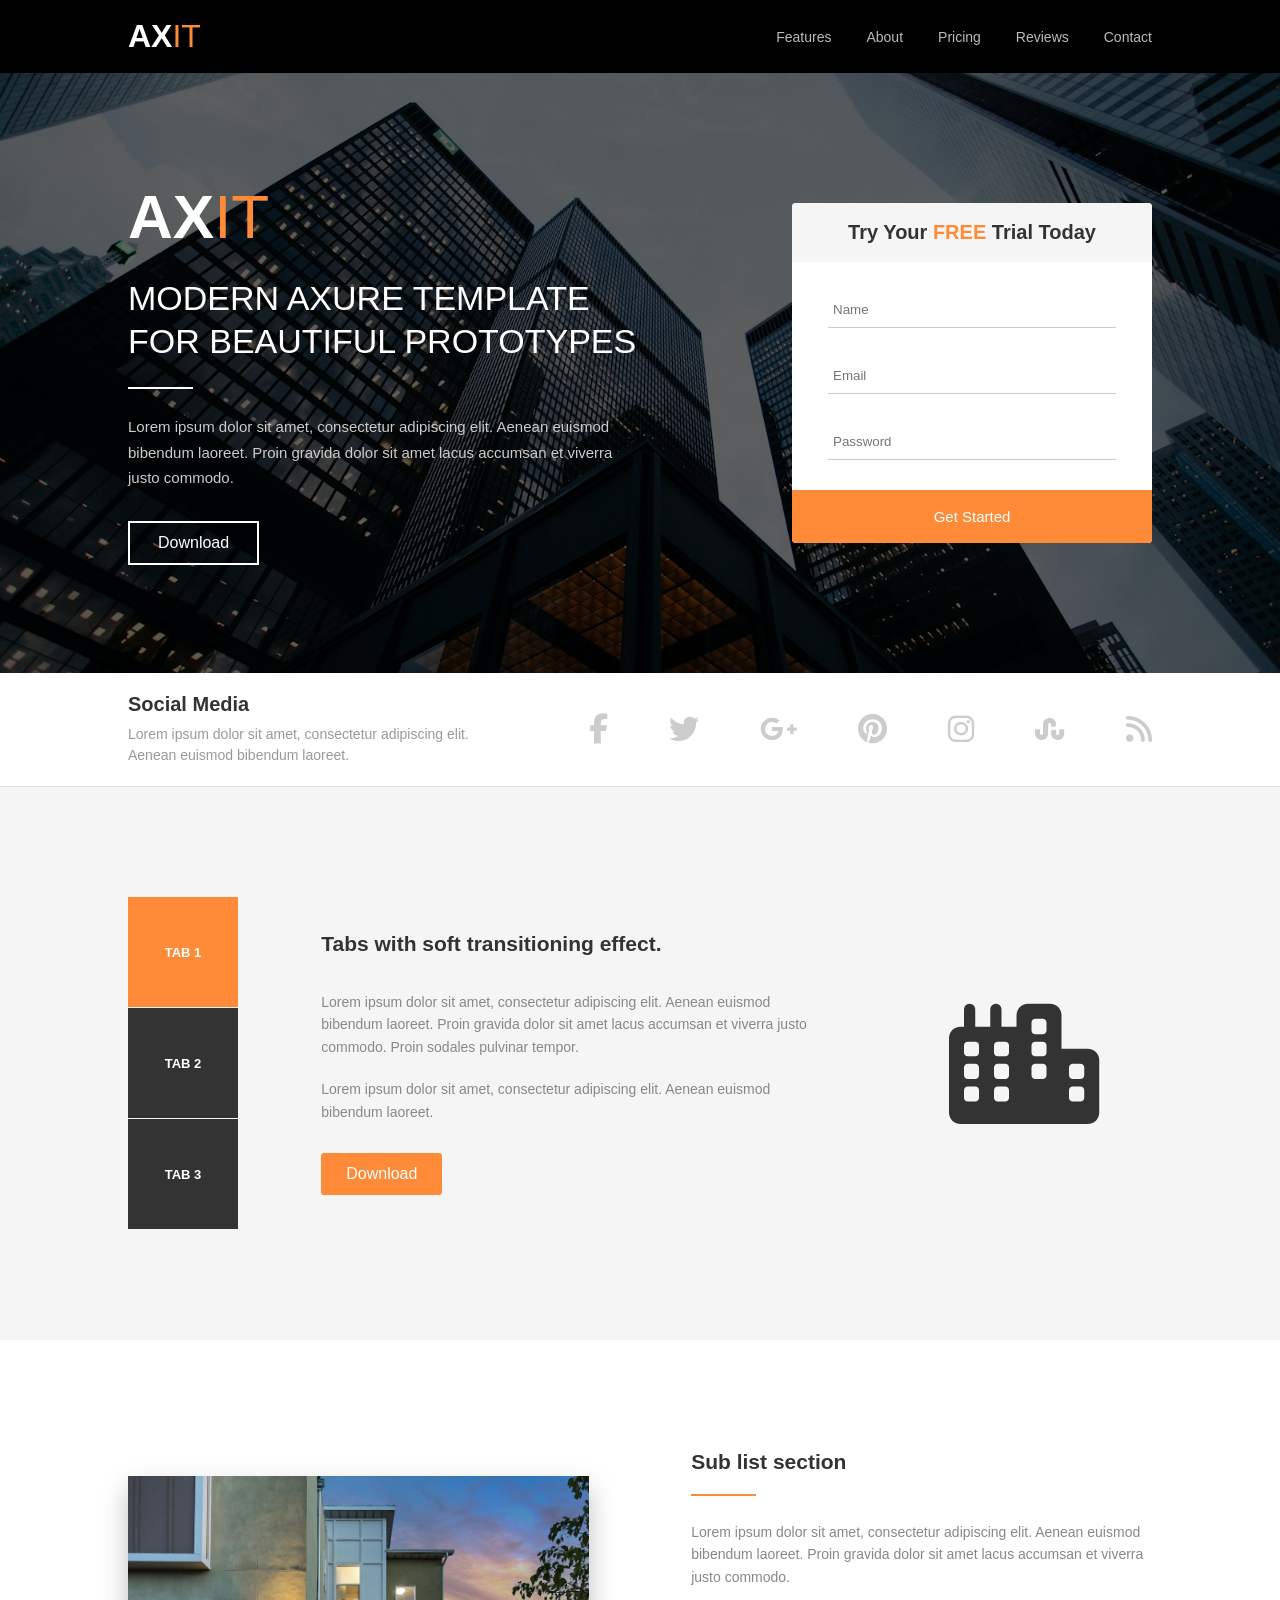
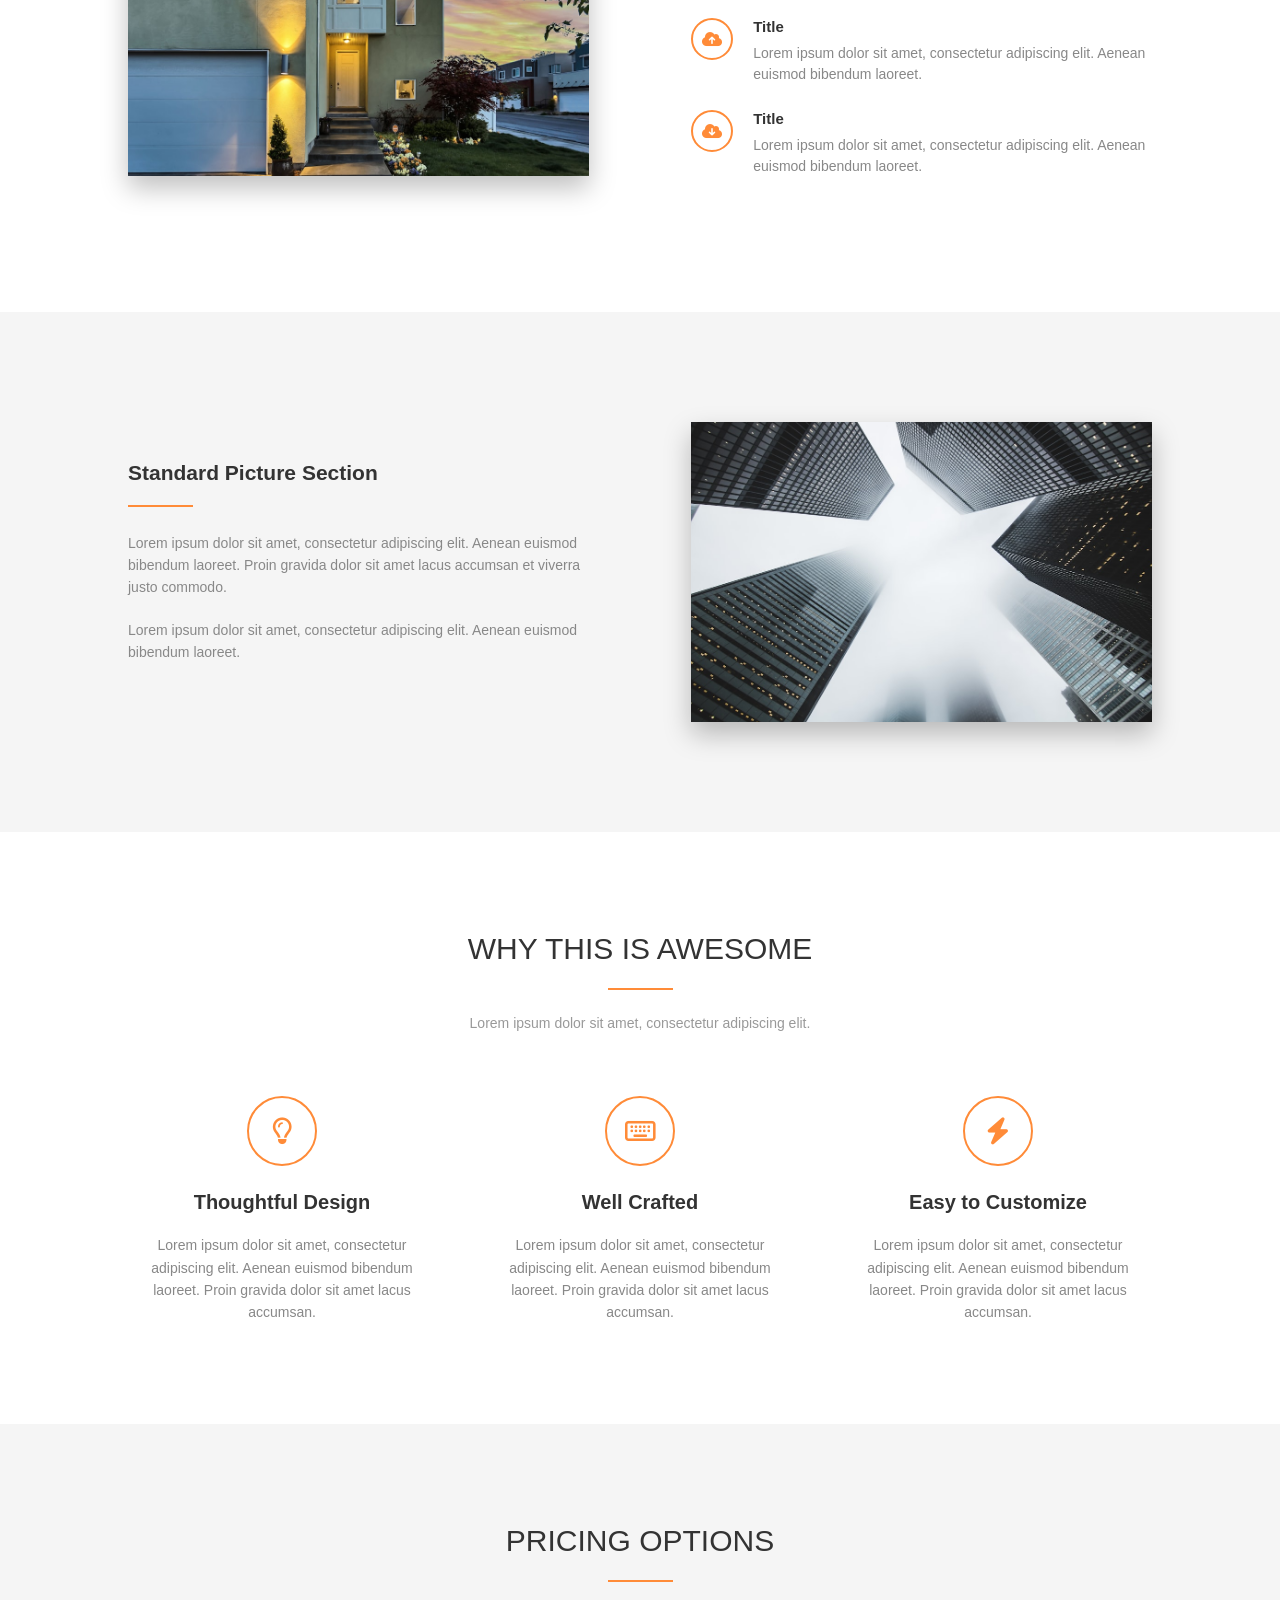
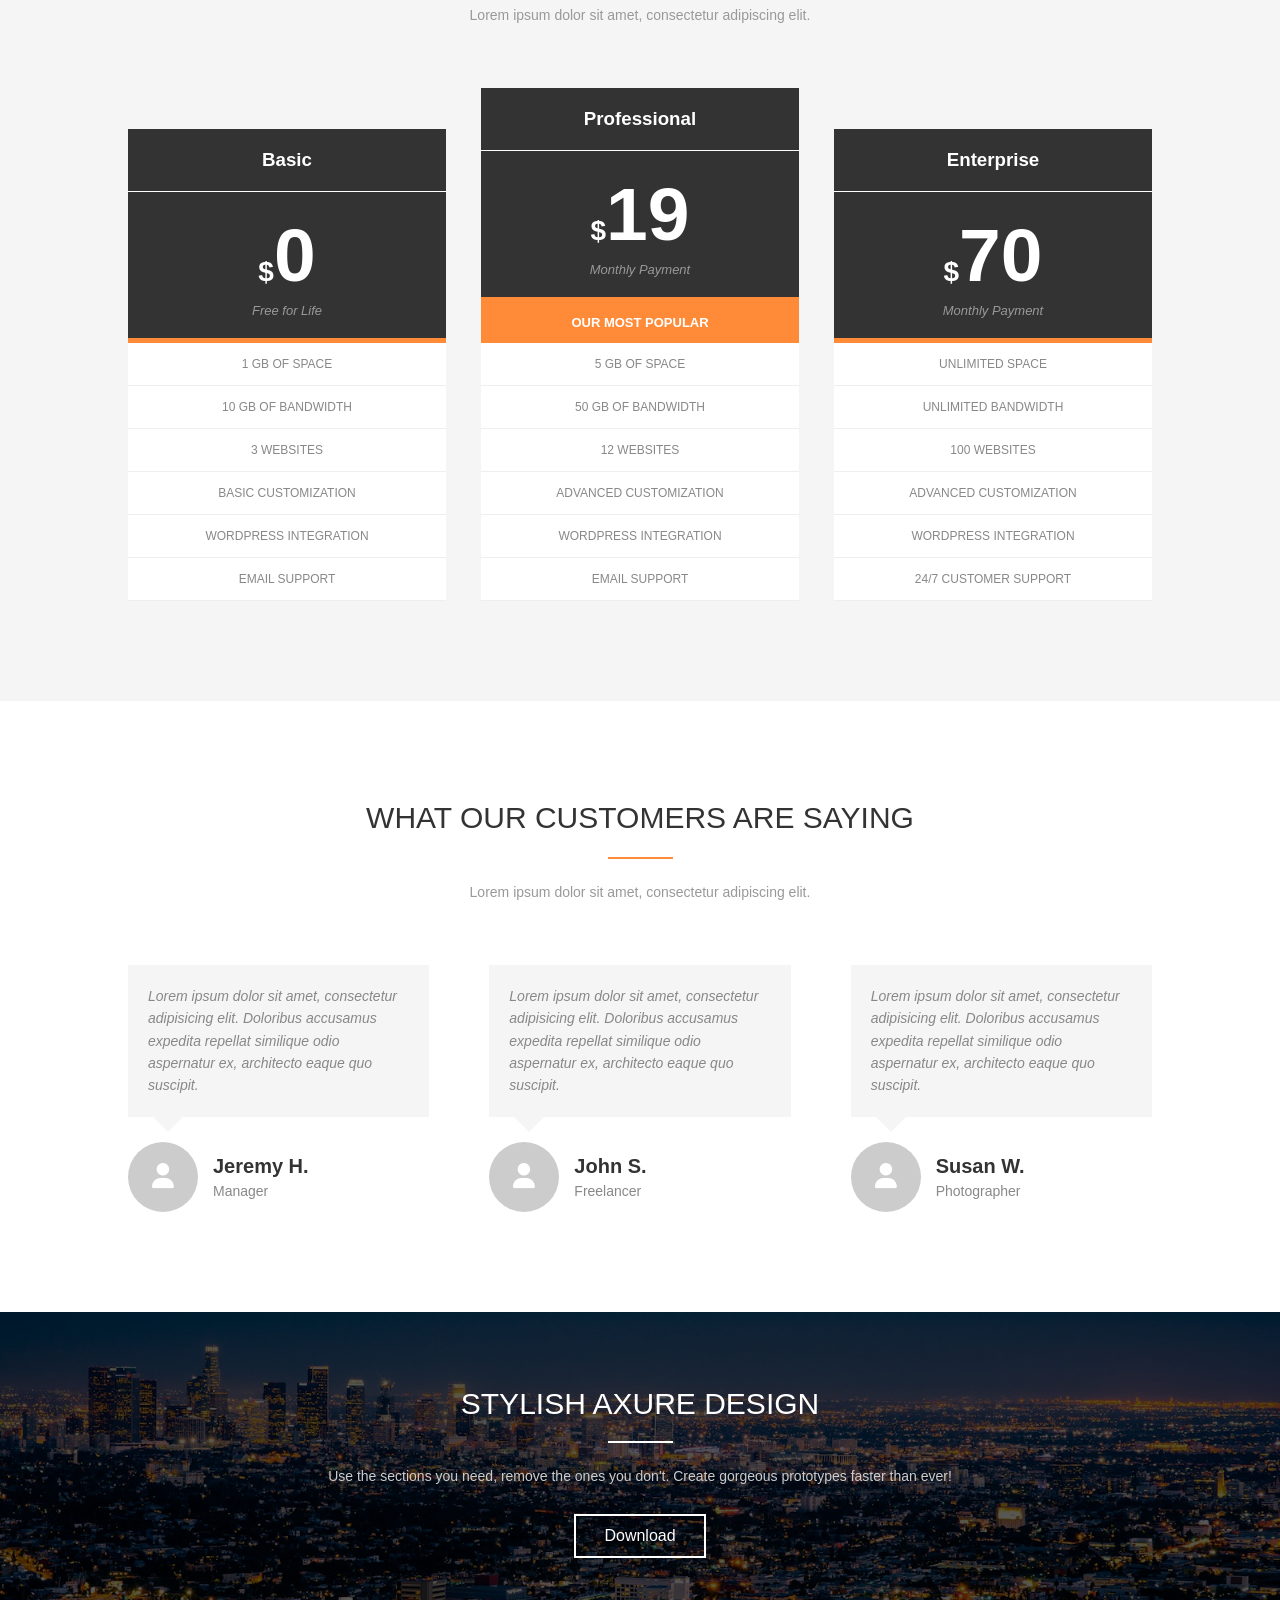
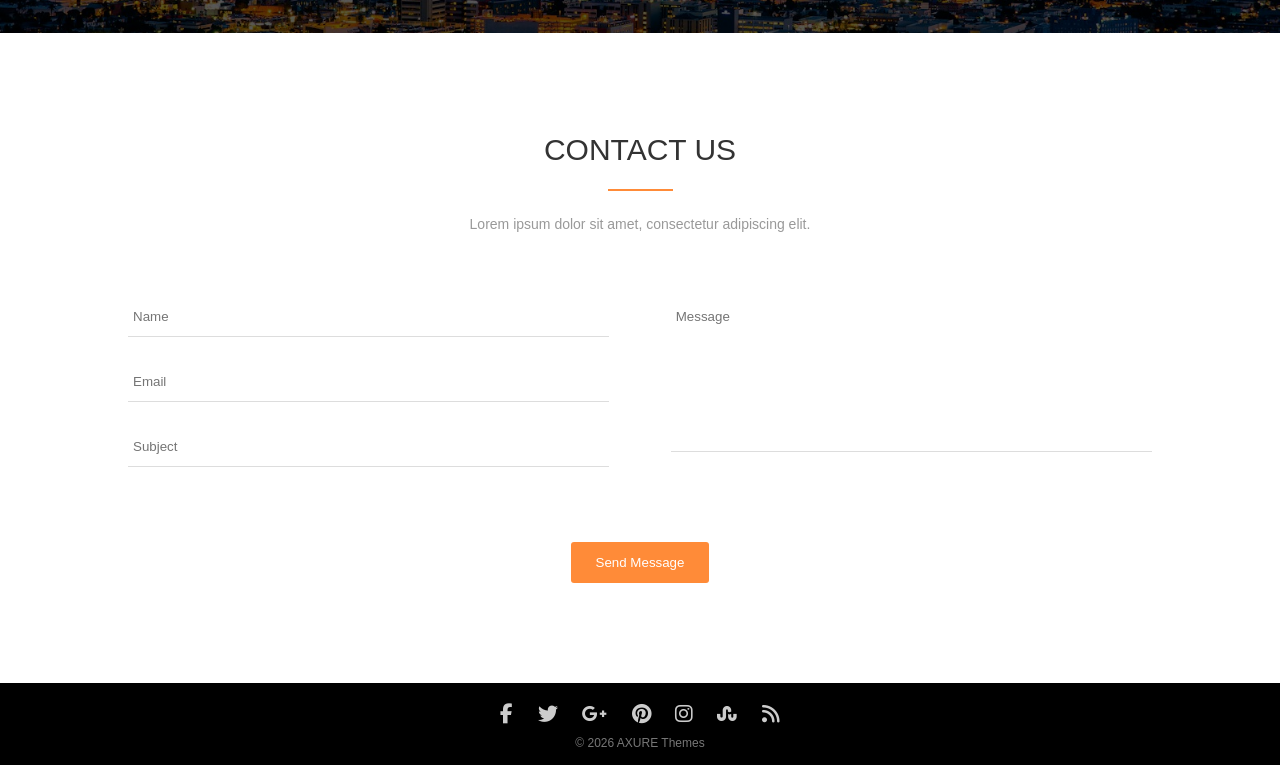
==== Assignments/Task_4/index.html @ aec7f96b "Add Task 4 AXIT design" ====
<!DOCTYPE html>
<html lang="en">

<head>
    <meta charset="UTF-8">
    <meta name="viewport" content="width=device-width, initial-scale=1.0">

    <title>AXIT</title>

    <link rel="stylesheet" href="css/style.css">

    <link rel="stylesheet"
        href="https://cdnjs.cloudflare.com/ajax/libs/font-awesome/6.7.2/css/all.min.css">
</head>

<body>

    <!-- ================= Navbar ================= -->

    <nav class="navbar">
        <div class="container nav-container">

            <div class="logo">
                AX<span>IT</span>
            </div>

            <ul class="nav-links">
                <li><a href="#features">Features</a></li>
                <li><a href="#about">About</a></li>
                <li><a href="#pricing">Pricing</a></li>
                <li><a href="#reviews">Reviews</a></li>
                <li><a href="#contact">Contact</a></li>
            </ul>

        </div>
    </nav>


    <!-- ================= Hero ================= -->

    <section class="hero">

        <div class="hero-overlay">

            <div class="container hero-content">

                <div class="hero-text">

                    <div class="hero-logo">
                        AX<span>IT</span>
                    </div>

                    <h1>
                        MODERN AXURE TEMPLATE
                        <br>
                        FOR BEAUTIFUL PROTOTYPES
                    </h1>

                    <div class="white-line"></div>

                    <p>
                        Lorem ipsum dolor sit amet, consectetur adipiscing elit.
                        Aenean euismod bibendum laoreet. Proin gravida dolor sit
                        amet lacus accumsan et viverra justo commodo.
                    </p>

                    <a href="#" class="download-btn">
                        Download
                    </a>

                </div>


                <div class="hero-form">

                    <h2>
                        Try Your <span>FREE</span> Trial Today
                    </h2>

                    <form>

                        <input type="text" placeholder="Name">

                        <input type="email" placeholder="Email">

                        <input type="password" placeholder="Password">

                        <button type="submit">
                            Get Started
                        </button>

                    </form>

                </div>

            </div>

        </div>

    </section>


    <!-- ================= Social Media ================= -->

    <section class="social-media">

        <div class="container social-content">

            <div class="social-text">

                <h3>Social Media</h3>

                <p>
                    Lorem ipsum dolor sit amet, consectetur adipiscing elit.
                    Aenean euismod bibendum laoreet.
                </p>

            </div>


            <div class="social-icons">

                <a href="#"><i class="fa-brands fa-facebook-f"></i></a>

                <a href="#"><i class="fa-brands fa-twitter"></i></a>

                <a href="#"><i class="fa-brands fa-google-plus-g"></i></a>

                <a href="#"><i class="fa-brands fa-pinterest"></i></a>

                <a href="#"><i class="fa-brands fa-instagram"></i></a>

                <a href="#"><i class="fa-brands fa-stumbleupon"></i></a>

                <a href="#"><i class="fa-solid fa-rss"></i></a>

            </div>

        </div>

    </section>


    <!-- ================= Tabs ================= -->

    <section class="tabs-section" id="features">

        <div class="container tabs-content">

            <div class="tabs-buttons">

                <div class="tab active">
                    TAB 1
                </div>

                <div class="tab">
                    TAB 2
                </div>

                <div class="tab">
                    TAB 3
                </div>

            </div>


            <div class="tabs-text">

                <h2>
                    Tabs with soft transitioning effect.
                </h2>

                <p>
                    Lorem ipsum dolor sit amet, consectetur adipiscing elit.
                    Aenean euismod bibendum laoreet. Proin gravida dolor sit amet
                    lacus accumsan et viverra justo commodo. Proin sodales
                    pulvinar tempor.
                </p>

                <p>
                    Lorem ipsum dolor sit amet, consectetur adipiscing elit.
                    Aenean euismod bibendum laoreet.
                </p>

                <a href="#" class="orange-btn">
                    Download
                </a>

            </div>


            <div class="tabs-picture">

                <i class="fa-solid fa-city"></i>

            </div>

        </div>

    </section>


    <!-- ================= Sub List ================= -->

    <section class="sub-list" id="about">

        <div class="container sub-list-content">

            <div class="sub-list-image"></div>


            <div class="sub-list-text">

                <h2>
                    Sub list section
                </h2>

                <div class="orange-line"></div>

                <p class="section-description">
                    Lorem ipsum dolor sit amet, consectetur adipiscing elit.
                    Aenean euismod bibendum laoreet. Proin gravida dolor sit
                    amet lacus accumsan et viverra justo commodo.
                </p>


                <div class="sub-item">

                    <div class="sub-icon">
                        <i class="fa-solid fa-cloud-arrow-up"></i>
                    </div>

                    <div class="sub-item-text">

                        <h3>Title</h3>

                        <p>
                            Lorem ipsum dolor sit amet, consectetur adipiscing elit.
                            Aenean euismod bibendum laoreet.
                        </p>

                    </div>

                </div>


                <div class="sub-item">

                    <div class="sub-icon">
                        <i class="fa-solid fa-cloud-arrow-down"></i>
                    </div>

                    <div class="sub-item-text">

                        <h3>Title</h3>

                        <p>
                            Lorem ipsum dolor sit amet, consectetur adipiscing elit.
                            Aenean euismod bibendum laoreet.
                        </p>

                    </div>

                </div>

            </div>

        </div>

    </section>


    <!-- ================= Standard Picture ================= -->

    <section class="standard-section">

        <div class="container standard-content">

            <div class="standard-text">

                <h2>
                    Standard Picture Section
                </h2>

                <div class="orange-line"></div>

                <p>
                    Lorem ipsum dolor sit amet, consectetur adipiscing elit.
                    Aenean euismod bibendum laoreet. Proin gravida dolor sit amet
                    lacus accumsan et viverra justo commodo.
                </p>

                <p>
                    Lorem ipsum dolor sit amet, consectetur adipiscing elit.
                    Aenean euismod bibendum laoreet.
                </p>

            </div>


            <div class="standard-image"></div>

        </div>

    </section>


    <!-- ================= Awesome ================= -->

    <section class="awesome-section">

        <div class="container">

            <div class="section-heading">

                <h2>
                    WHY THIS IS AWESOME
                </h2>

                <div class="orange-line center-line"></div>

                <p>
                    Lorem ipsum dolor sit amet, consectetur adipiscing elit.
                </p>

            </div>


            <div class="awesome-content">

                <div class="awesome-item">

                    <div class="awesome-icon">
                        <i class="fa-regular fa-lightbulb"></i>
                    </div>

                    <h3>
                        Thoughtful Design
                    </h3>

                    <p>
                        Lorem ipsum dolor sit amet, consectetur adipiscing elit.
                        Aenean euismod bibendum laoreet. Proin gravida dolor sit
                        amet lacus accumsan.
                    </p>

                </div>


                <div class="awesome-item">

                    <div class="awesome-icon">
                        <i class="fa-regular fa-keyboard"></i>
                    </div>

                    <h3>
                        Well Crafted
                    </h3>

                    <p>
                        Lorem ipsum dolor sit amet, consectetur adipiscing elit.
                        Aenean euismod bibendum laoreet. Proin gravida dolor sit
                        amet lacus accumsan.
                    </p>

                </div>


                <div class="awesome-item">

                    <div class="awesome-icon">
                        <i class="fa-solid fa-bolt"></i>
                    </div>

                    <h3>
                        Easy to Customize
                    </h3>

                    <p>
                        Lorem ipsum dolor sit amet, consectetur adipiscing elit.
                        Aenean euismod bibendum laoreet. Proin gravida dolor sit
                        amet lacus accumsan.
                    </p>

                </div>

            </div>

        </div>

    </section>


    <!-- ================= Pricing ================= -->

    <section class="pricing-section" id="pricing">

        <div class="container">

            <div class="section-heading">

                <h2>
                    PRICING OPTIONS
                </h2>

                <div class="orange-line center-line"></div>

                <p>
                    Lorem ipsum dolor sit amet, consectetur adipiscing elit.
                </p>

            </div>


            <div class="pricing-content">

                <!-- Basic -->

                <div class="price-card">

                    <h3>
                        Basic
                    </h3>

                    <div class="price">

                        <div class="price-number">
                            <span>$</span>0
                        </div>

                        <p>
                            Free for Life
                        </p>

                    </div>

                    <ul>
                        <li>1 GB OF SPACE</li>
                        <li>10 GB OF BANDWIDTH</li>
                        <li>3 WEBSITES</li>
                        <li>BASIC CUSTOMIZATION</li>
                        <li>WORDPRESS INTEGRATION</li>
                        <li>EMAIL SUPPORT</li>
                    </ul>

                </div>


                <!-- Professional -->

                <div class="price-card professional">

                    <h3>
                        Professional
                    </h3>

                    <div class="price">

                        <div class="price-number">
                            <span>$</span>19
                        </div>

                        <p>
                            Monthly Payment
                        </p>

                    </div>

                    <div class="popular">
                        OUR MOST POPULAR
                    </div>

                    <ul>
                        <li>5 GB OF SPACE</li>
                        <li>50 GB OF BANDWIDTH</li>
                        <li>12 WEBSITES</li>
                        <li>ADVANCED CUSTOMIZATION</li>
                        <li>WORDPRESS INTEGRATION</li>
                        <li>EMAIL SUPPORT</li>
                    </ul>

                </div>


                <!-- Enterprise -->

                <div class="price-card">

                    <h3>
                        Enterprise
                    </h3>

                    <div class="price">

                        <div class="price-number">
                            <span>$</span>70
                        </div>

                        <p>
                            Monthly Payment
                        </p>

                    </div>

                    <ul>
                        <li>UNLIMITED SPACE</li>
                        <li>UNLIMITED BANDWIDTH</li>
                        <li>100 WEBSITES</li>
                        <li>ADVANCED CUSTOMIZATION</li>
                        <li>WORDPRESS INTEGRATION</li>
                        <li>24/7 CUSTOMER SUPPORT</li>
                    </ul>

                </div>

            </div>

        </div>

    </section>


    <!-- ================= Reviews ================= -->

    <section class="reviews-section" id="reviews">

        <div class="container">

            <div class="section-heading">

                <h2>
                    WHAT OUR CUSTOMERS ARE SAYING
                </h2>

                <div class="orange-line center-line"></div>

                <p>
                    Lorem ipsum dolor sit amet, consectetur adipiscing elit.
                </p>

            </div>


            <div class="reviews-content">

                <div class="review-item">

                    <div class="review-text">
                        Lorem ipsum dolor sit amet, consectetur adipisicing elit.
                        Doloribus accusamus expedita repellat similique odio
                        aspernatur ex, architecto eaque quo suscipit.
                    </div>

                    <div class="customer">

                        <div class="customer-image">
                            <i class="fa-solid fa-user"></i>
                        </div>

                        <div class="customer-info">

                            <h3>
                                Jeremy H.
                            </h3>

                            <p>
                                Manager
                            </p>

                        </div>

                    </div>

                </div>


                <div class="review-item">

                    <div class="review-text">
                        Lorem ipsum dolor sit amet, consectetur adipisicing elit.
                        Doloribus accusamus expedita repellat similique odio
                        aspernatur ex, architecto eaque quo suscipit.
                    </div>

                    <div class="customer">

                        <div class="customer-image">
                            <i class="fa-solid fa-user"></i>
                        </div>

                        <div class="customer-info">

                            <h3>
                                John S.
                            </h3>

                            <p>
                                Freelancer
                            </p>

                        </div>

                    </div>

                </div>


                <div class="review-item">

                    <div class="review-text">
                        Lorem ipsum dolor sit amet, consectetur adipisicing elit.
                        Doloribus accusamus expedita repellat similique odio
                        aspernatur ex, architecto eaque quo suscipit.
                    </div>

                    <div class="customer">

                        <div class="customer-image">
                            <i class="fa-solid fa-user"></i>
                        </div>

                        <div class="customer-info">

                            <h3>
                                Susan W.
                            </h3>

                            <p>
                                Photographer
                            </p>

                        </div>

                    </div>

                </div>

            </div>

        </div>

    </section>


    <!-- ================= Stylish ================= -->

    <section class="stylish-section">

        <div class="stylish-overlay">

            <div class="container stylish-content">

                <h2>
                    STYLISH AXURE DESIGN
                </h2>

                <div class="white-line center-white-line"></div>

                <p>
                    Use the sections you need, remove the ones you don't.
                    Create gorgeous prototypes faster than ever!
                </p>

                <a href="#" class="download-btn">
                    Download
                </a>

            </div>

        </div>

    </section>


    <!-- ================= Contact ================= -->

    <section class="contact-section" id="contact">

        <div class="container">

            <div class="section-heading">

                <h2>
                    CONTACT US
                </h2>

                <div class="orange-line center-line"></div>

                <p>
                    Lorem ipsum dolor sit amet, consectetur adipiscing elit.
                </p>

            </div>


            <form class="contact-form">

                <div class="contact-left">

                    <input type="text" placeholder="Name">

                    <input type="email" placeholder="Email">

                    <input type="text" placeholder="Subject">

                </div>


                <div class="contact-right">

                    <textarea placeholder="Message"></textarea>

                </div>


                <div class="contact-button">

                    <button type="submit">
                        Send Message
                    </button>

                </div>

            </form>

        </div>

    </section>


    <!-- ================= Footer ================= -->

    <footer class="footer">

        <div class="footer-icons">

            <a href="#"><i class="fa-brands fa-facebook-f"></i></a>

            <a href="#"><i class="fa-brands fa-twitter"></i></a>

            <a href="#"><i class="fa-brands fa-google-plus-g"></i></a>

            <a href="#"><i class="fa-brands fa-pinterest"></i></a>

            <a href="#"><i class="fa-brands fa-instagram"></i></a>

            <a href="#"><i class="fa-brands fa-stumbleupon"></i></a>

            <a href="#"><i class="fa-solid fa-rss"></i></a>

        </div>

        <p>
            © 2026 AXURE Themes
        </p>

    </footer>

</body>

</html>
---- Assignments/Task_4/css/style.css ----
/* =========================
   General
========================= */

* {
    margin: 0;
    padding: 0;
    box-sizing: border-box;
}

html {
    scroll-behavior: smooth;
}

body {
    font-family: Arial, Helvetica, sans-serif;
    color: #333;
}

.container {
    width: 80%;
    max-width: 1100px;
    margin: auto;
}


/* =========================
   Navbar
========================= */

.navbar {
    background-color: #000;
    padding: 18px 0;
}

.nav-container {
    display: flex;
    justify-content: space-between;
    align-items: center;
}

.logo {
    color: #fff;
    font-size: 32px;
    font-weight: bold;
}

.logo span {
    color: #ff8b38;
    font-weight: normal;
}

.nav-links {
    list-style: none;
    display: flex;
    gap: 35px;
}

.nav-links a {
    color: #bbb;
    text-decoration: none;
    font-size: 14px;
}

.nav-links a:hover {
    color: #ff8b38;
}


/* =========================
   Hero
========================= */

.hero {
    background-image: url("../images/hero.jpg");
    background-position: center;
    background-size: cover;
}

.hero-overlay {
    min-height: 600px;
    background-color: rgba(0, 0, 0, 0.62);
    display: flex;
    align-items: center;
}

.hero-content {
    display: flex;
    justify-content: space-between;
    align-items: center;
    gap: 60px;
}

.hero-text {
    width: 55%;
    color: #fff;
}

.hero-logo {
    font-size: 62px;
    font-weight: bold;
    margin-bottom: 25px;
}

.hero-logo span {
    color: #ff8b38;
    font-weight: normal;
}

.hero-text h1 {
    font-size: 34px;
    line-height: 1.25;
    font-weight: normal;
    margin-bottom: 25px;
}

.white-line {
    width: 65px;
    height: 2px;
    background-color: #fff;
    margin-bottom: 25px;
}

.hero-text p {
    color: #ccc;
    font-size: 15px;
    line-height: 1.7;
    max-width: 520px;
    margin-bottom: 30px;
}

.download-btn {
    display: inline-block;
    padding: 11px 28px;
    color: #fff;
    border: 2px solid #fff;
    text-decoration: none;
}

.download-btn:hover {
    background-color: #ff8b38;
    border-color: #ff8b38;
}


/* =========================
   Hero Form
========================= */

.hero-form {
    width: 360px;
    background-color: #fff;
    border-radius: 4px;
    overflow: hidden;
}

.hero-form h2 {
    background-color: #f5f5f5;
    text-align: center;
    padding: 18px 10px;
    font-size: 20px;
}

.hero-form h2 span {
    color: #ff8b38;
}

.hero-form input {
    display: block;
    width: 80%;
    margin: 30px auto;
    padding: 10px 5px;
    border: none;
    border-bottom: 1px solid #ccc;
    outline: none;
}

.hero-form button {
    width: 100%;
    padding: 18px;
    border: none;
    background-color: #ff8b38;
    color: #fff;
    cursor: pointer;
    font-size: 15px;
}


/* =========================
   Social Media
========================= */

.social-media {
    padding: 20px 0;
    background-color: #fff;
    border-bottom: 1px solid #ddd;
    box-shadow: 0 2px 5px rgba(0, 0, 0, 0.1);
}

.social-content {
    display: flex;
    justify-content: space-between;
    align-items: center;
}

.social-text {
    width: 35%;
}

.social-text h3 {
    font-size: 20px;
    margin-bottom: 8px;
}

.social-text p {
    color: #999;
    font-size: 14px;
    line-height: 1.5;
}

.social-icons {
    width: 55%;
    display: flex;
    justify-content: space-between;
}

.social-icons a {
    color: #ccc;
    font-size: 30px;
    text-decoration: none;
}

.social-icons a:hover {
    color: #ff8b38;
}


/* =========================
   Tabs
========================= */

.tabs-section {
    background-color: #f5f5f5;
    padding: 110px 0;
}

.tabs-content {
    display: flex;
    align-items: center;
    justify-content: space-between;
    gap: 60px;
}

.tabs-buttons {
    width: 110px;
}

.tab {
    background-color: #333;
    color: #fff;
    height: 110px;
    display: flex;
    justify-content: center;
    align-items: center;
    margin-bottom: 1px;
    font-size: 13px;
    font-weight: bold;
}

.tab.active {
    background-color: #ff8b38;
}

.tabs-text {
    width: 48%;
}

.tabs-text h2 {
    font-size: 21px;
    margin-bottom: 35px;
}

.tabs-text p {
    font-size: 14px;
    color: #888;
    line-height: 1.6;
    margin-bottom: 20px;
}

.orange-btn {
    display: inline-block;
    padding: 12px 25px;
    background-color: #ff8b38;
    color: #fff;
    text-decoration: none;
    margin-top: 10px;
    border-radius: 3px;
}

.tabs-picture {
    width: 25%;
    text-align: center;
}

.tabs-picture i {
    font-size: 120px;
    color: #333;
}


/* =========================
   Sub List
========================= */

.sub-list {
    background-color: #fff;
    padding: 110px 0;
}

.sub-list-content {
    display: flex;
    justify-content: space-between;
    align-items: center;
    gap: 80px;
}

.sub-list-image {
    width: 45%;
    height: 300px;
    background-image: url("../images/sub-list.jpg");
    background-size: cover;
    background-position: center;
    box-shadow: 0 12px 25px rgba(0, 0, 0, 0.25);
}

.sub-list-text {
    width: 45%;
}

.sub-list-text h2 {
    font-size: 21px;
    margin-bottom: 20px;
}

.orange-line {
    width: 65px;
    height: 2px;
    background-color: #ff8b38;
    margin-bottom: 25px;
}

.section-description {
    color: #888;
    font-size: 14px;
    line-height: 1.6;
    margin-bottom: 30px;
}

.sub-item {
    display: flex;
    gap: 20px;
    margin-bottom: 25px;
}

.sub-icon {
    min-width: 42px;
    height: 42px;
    border: 2px solid #ff8b38;
    color: #ff8b38;
    border-radius: 50%;
    display: flex;
    justify-content: center;
    align-items: center;
}

.sub-item-text h3 {
    font-size: 15px;
    margin-bottom: 8px;
}

.sub-item-text p {
    color: #888;
    font-size: 14px;
    line-height: 1.5;
}


/* =========================
   Standard Picture
========================= */

.standard-section {
    background-color: #f5f5f5;
    padding: 110px 0;
}

.standard-content {
    display: flex;
    justify-content: space-between;
    align-items: center;
    gap: 80px;
}

.standard-text {
    width: 45%;
}

.standard-text h2 {
    font-size: 21px;
    margin-bottom: 20px;
}

.standard-text p {
    color: #888;
    font-size: 14px;
    line-height: 1.6;
    margin-bottom: 20px;
}

.standard-image {
    width: 45%;
    height: 300px;
    background-image: url("../images/standard.jpg");
    background-size: cover;
    background-position: center;
    box-shadow: 0 12px 25px rgba(0, 0, 0, 0.25);
}


/* =========================
   Section Heading
========================= */

.section-heading {
    text-align: center;
    margin-bottom: 65px;
}

.section-heading h2 {
    font-size: 30px;
    font-weight: normal;
    margin-bottom: 22px;
}

.center-line {
    margin-left: auto;
    margin-right: auto;
}

.section-heading p {
    color: #999;
    font-size: 14px;
}


/* =========================
   Awesome
========================= */

.awesome-section {
    background-color: #fff;
    padding: 100px 0;
}

.awesome-content {
    display: flex;
    justify-content: space-between;
    gap: 50px;
}

.awesome-item {
    width: 33.333%;
    text-align: center;
}

.awesome-icon {
    width: 70px;
    height: 70px;
    border: 2px solid #ff8b38;
    border-radius: 50%;
    color: #ff8b38;
    margin: 0 auto 25px;
    display: flex;
    justify-content: center;
    align-items: center;
    font-size: 27px;
}

.awesome-item h3 {
    font-size: 20px;
    margin-bottom: 20px;
}

.awesome-item p {
    font-size: 14px;
    color: #888;
    line-height: 1.6;
}


/* =========================
   Pricing
========================= */

.pricing-section {
    background-color: #f5f5f5;
    padding: 100px 0;
}

.pricing-content {
    display: flex;
    justify-content: space-between;
    align-items: flex-end;
    gap: 35px;
}

.price-card {
    width: 33.333%;
    text-align: center;
}

.price-card h3 {
    background-color: #333;
    color: #fff;
    padding: 20px;
    border-bottom: 1px solid #fff;
}

.price {
    background-color: #333;
    color: #fff;
    padding: 20px;
    border-bottom: 5px solid #ff8b38;
}

.price-number {
    font-size: 75px;
    font-weight: bold;
}

.price-number span {
    font-size: 28px;
}

.price p {
    color: #999;
    font-size: 13px;
    font-style: italic;
    margin-top: 5px;
}

.popular {
    padding: 13px;
    background-color: #ff8b38;
    color: #fff;
    font-size: 13px;
    font-weight: bold;
}

.price-card ul {
    list-style: none;
    background-color: #fff;
}

.price-card ul li {
    color: #888;
    font-size: 12px;
    padding: 14px;
    border-bottom: 1px solid #eee;
}


/* =========================
   Reviews
========================= */

.reviews-section {
    background-color: #fff;
    padding: 100px 0;
}

.reviews-content {
    display: flex;
    justify-content: space-between;
    gap: 60px;
}

.review-item {
    width: 33.333%;
}

.review-text {
    position: relative;
    padding: 20px;
    background-color: #f5f5f5;
    color: #888;
    font-size: 14px;
    font-style: italic;
    line-height: 1.6;
    margin-bottom: 25px;
}

.review-text::after {
    content: "";
    position: absolute;
    bottom: -15px;
    left: 25px;
    border-width: 15px 15px 0;
    border-style: solid;
    border-color: #f5f5f5 transparent transparent;
}

.customer {
    display: flex;
    align-items: center;
    gap: 15px;
}

.customer-image {
    width: 70px;
    height: 70px;
    background-color: #ccc;
    border-radius: 50%;
    display: flex;
    align-items: center;
    justify-content: center;
    color: #fff;
    font-size: 25px;
}

.customer-info h3 {
    font-size: 20px;
    margin-bottom: 5px;
}

.customer-info p {
    color: #888;
    font-size: 14px;
}


/* =========================
   Stylish
========================= */

.stylish-section {
    background-image: url("../images/stylish.jpg");
    background-size: cover;
    background-position: center;
}

.stylish-overlay {
    background-color: rgba(0, 0, 0, 0.65);
    padding: 75px 0;
}

.stylish-content {
    text-align: center;
    color: #fff;
}

.stylish-content h2 {
    font-size: 30px;
    font-weight: normal;
    margin-bottom: 20px;
}

.center-white-line {
    margin-left: auto;
    margin-right: auto;
}

.stylish-content p {
    color: #ccc;
    font-size: 14px;
    margin-bottom: 30px;
}


/* =========================
   Contact
========================= */

.contact-section {
    background-color: #fff;
    padding: 100px 0;
}

.contact-form {
    display: flex;
    justify-content: space-between;
    flex-wrap: wrap;
    gap: 50px;
}

.contact-left {
    width: 47%;
}

.contact-right {
    width: 47%;
}

.contact-left input {
    display: block;
    width: 100%;
    border: none;
    border-bottom: 1px solid #ddd;
    padding: 12px 5px;
    margin-bottom: 25px;
    outline: none;
}

.contact-right textarea {
    width: 100%;
    height: 155px;
    border: none;
    border-bottom: 1px solid #ddd;
    padding: 12px 5px;
    resize: none;
    outline: none;
    font-family: Arial, Helvetica, sans-serif;
}

.contact-button {
    width: 100%;
    text-align: center;
}

.contact-button button {
    background-color: #ff8b38;
    color: #fff;
    border: none;
    padding: 13px 25px;
    cursor: pointer;
    border-radius: 3px;
}


/* =========================
   Footer
========================= */

.footer {
    background-color: #000;
    color: #777;
    text-align: center;
    padding: 20px 0 15px;
}

.footer-icons {
    margin-bottom: 10px;
}

.footer-icons a {
    color: #ccc;
    text-decoration: none;
    font-size: 20px;
    margin: 0 10px;
}

.footer-icons a:hover {
    color: #ff8b38;
}

.footer p {
    font-size: 12px;
}


/* =========================
   Responsive
========================= */

@media (max-width: 900px) {

    .container {
        width: 90%;
    }

    .nav-container,
    .hero-content,
    .social-content,
    .tabs-content,
    .sub-list-content,
    .standard-content,
    .awesome-content,
    .pricing-content,
    .reviews-content {
        flex-direction: column;
    }

    .nav-links {
        margin-top: 20px;
        flex-wrap: wrap;
        justify-content: center;
    }

    .hero-overlay {
        padding: 80px 0;
    }

    .hero-text,
    .hero-form,
    .social-text,
    .social-icons,
    .tabs-text,
    .tabs-picture,
    .sub-list-image,
    .sub-list-text,
    .standard-text,
    .standard-image,
    .awesome-item,
    .price-card,
    .review-item,
    .contact-left,
    .contact-right {
        width: 100%;
    }

    .social-icons {
        margin-top: 25px;
    }

    .tabs-buttons {
        width: 100%;
        display: flex;
    }

    .tab {
        width: 33.333%;
        height: 80px;
    }

    .tabs-picture {
        margin-top: 30px;
    }

    .sub-list-image,
    .standard-image {
        height: 280px;
    }

    .awesome-item,
    .price-card,
    .review-item {
        margin-bottom: 30px;
    }
}
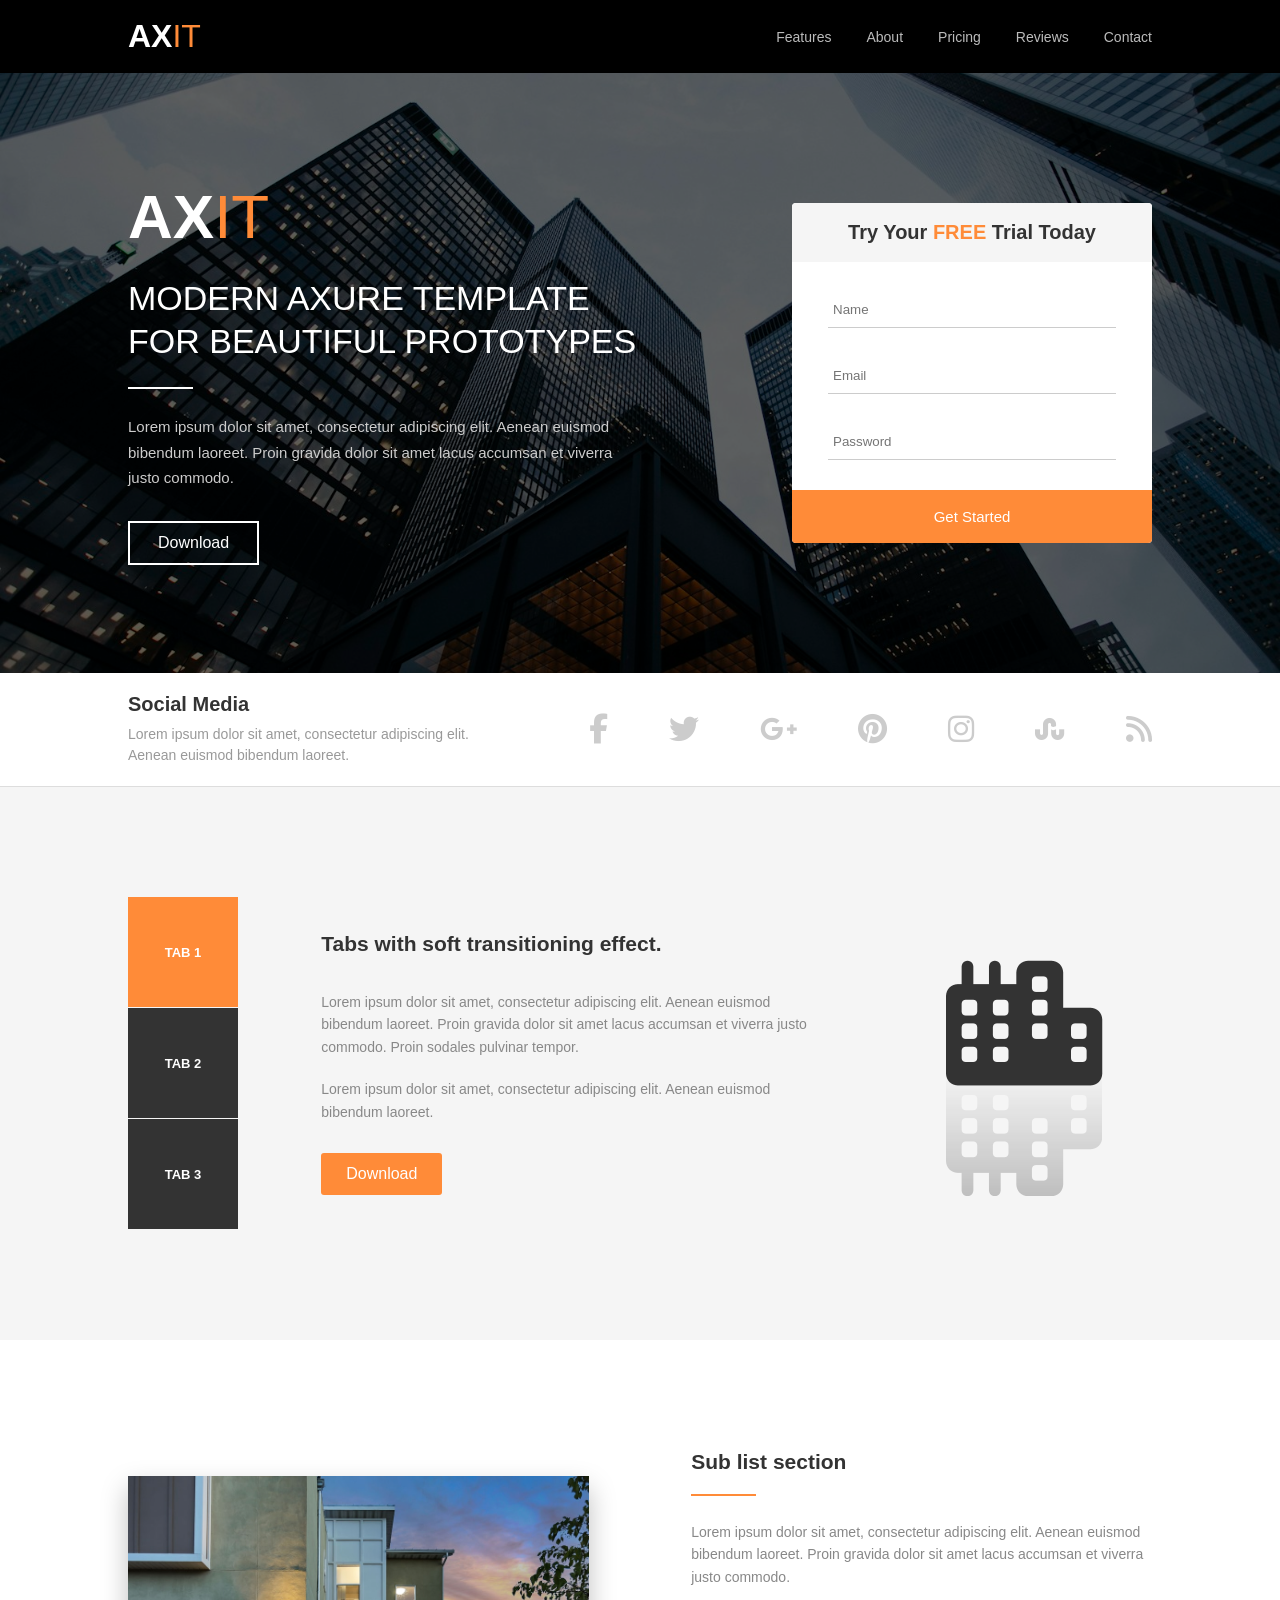
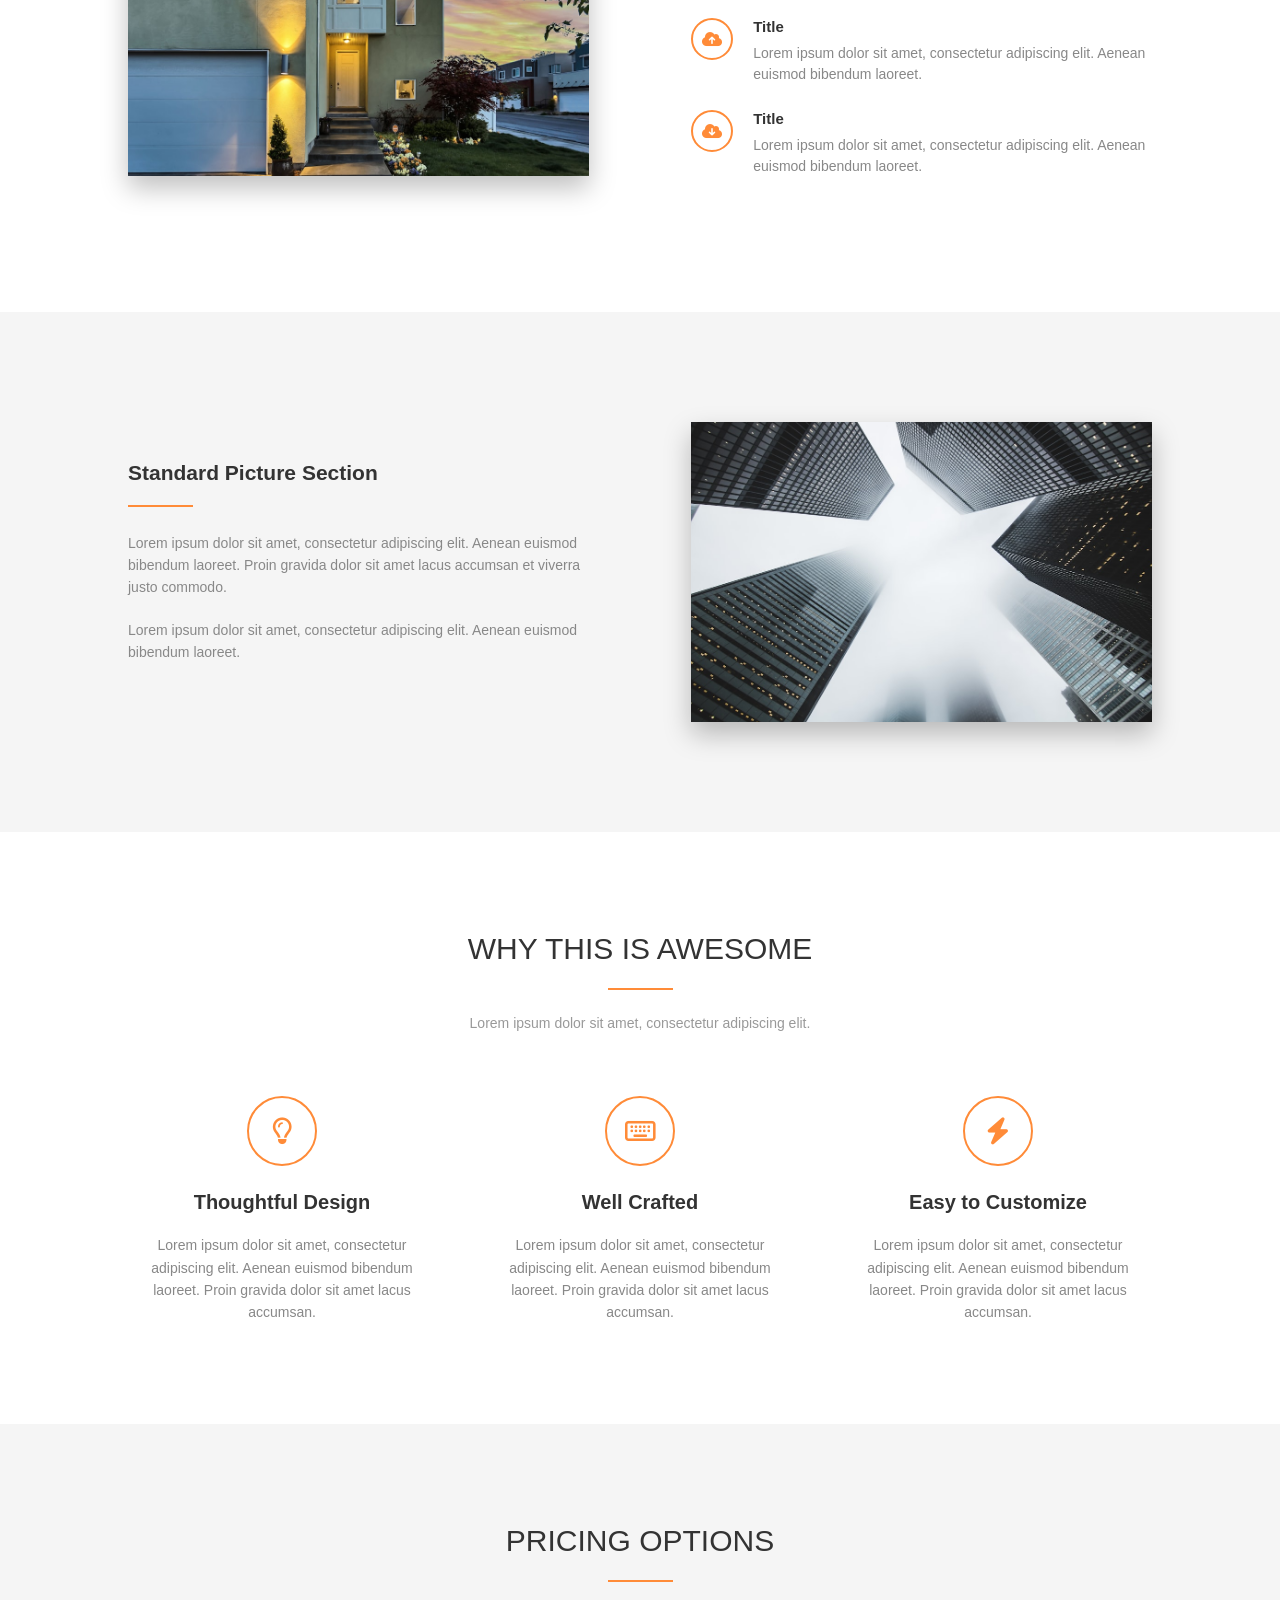
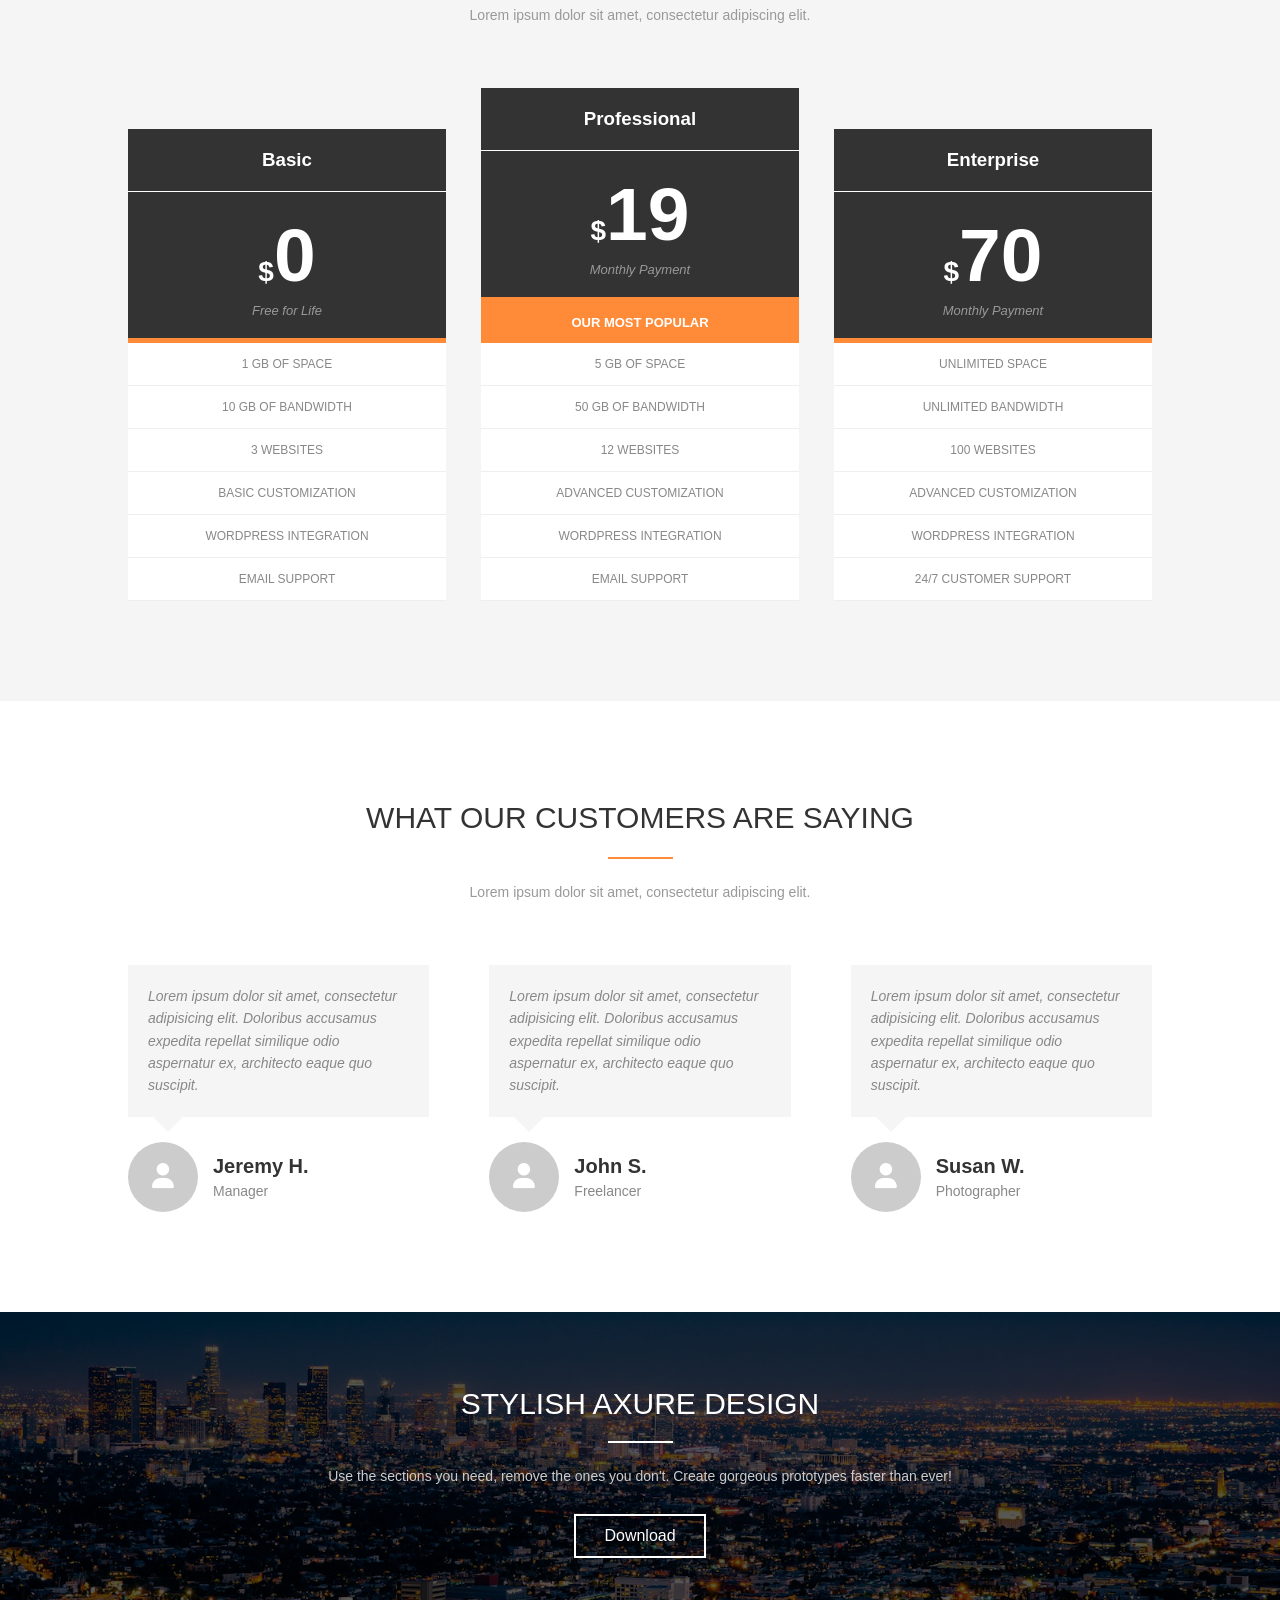
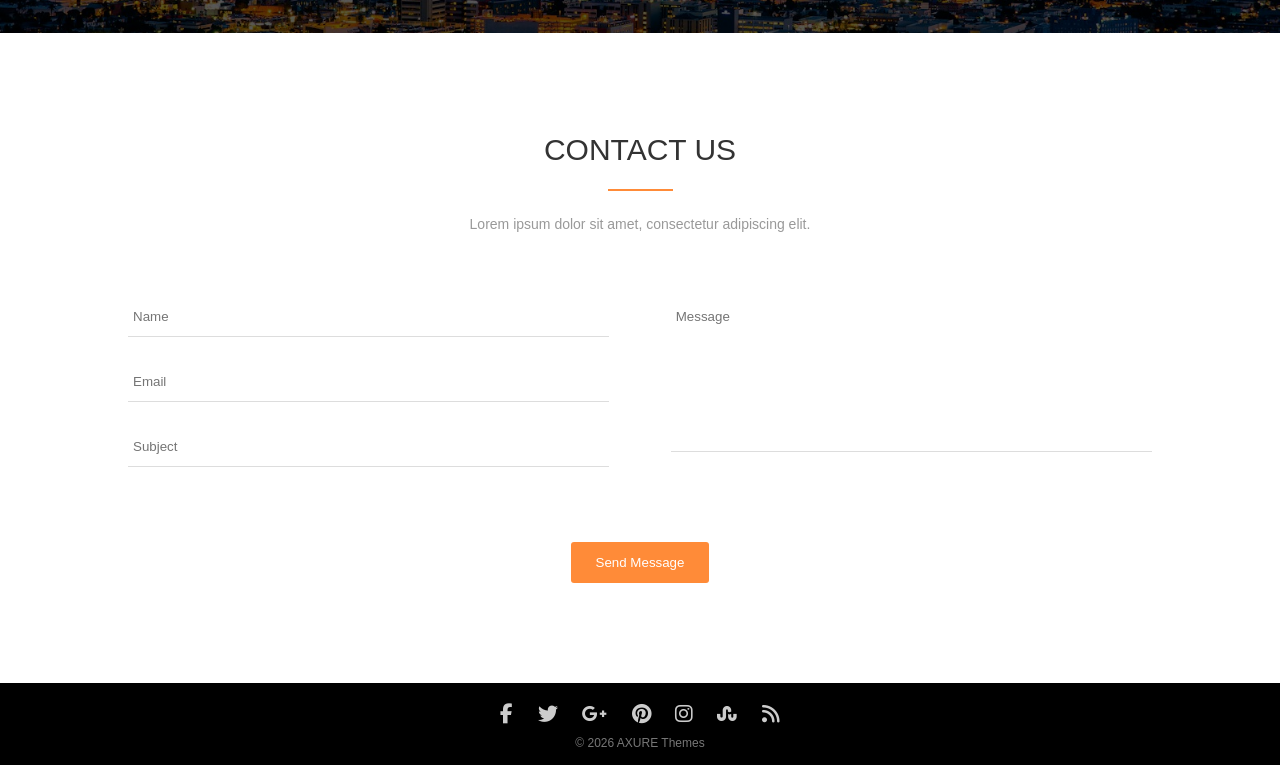
==== commit c206fabf: "Update Task 4 reflection" ====
--- a/Assignments/Task_4/index.html
+++ b/Assignments/Task_4/index.html
@@ -121,17 +121,11 @@
             <div class="social-icons">
 
                 <a href="#"><i class="fa-brands fa-facebook-f"></i></a>
-
                 <a href="#"><i class="fa-brands fa-twitter"></i></a>
-
                 <a href="#"><i class="fa-brands fa-google-plus-g"></i></a>
-
                 <a href="#"><i class="fa-brands fa-pinterest"></i></a>
-
                 <a href="#"><i class="fa-brands fa-instagram"></i></a>
-
                 <a href="#"><i class="fa-brands fa-stumbleupon"></i></a>
-
                 <a href="#"><i class="fa-solid fa-rss"></i></a>
 
             </div>
@@ -414,13 +408,9 @@
 
             <div class="pricing-content">
 
-                <!-- Basic -->
-
                 <div class="price-card">
 
-                    <h3>
-                        Basic
-                    </h3>
+                    <h3>Basic</h3>
 
                     <div class="price">
 
@@ -428,9 +418,7 @@
                             <span>$</span>0
                         </div>
 
-                        <p>
-                            Free for Life
-                        </p>
+                        <p>Free for Life</p>
 
                     </div>
 
@@ -446,13 +434,9 @@
                 </div>
 
 
-                <!-- Professional -->
-
                 <div class="price-card professional">
 
-                    <h3>
-                        Professional
-                    </h3>
+                    <h3>Professional</h3>
 
                     <div class="price">
 
@@ -460,9 +444,7 @@
                             <span>$</span>19
                         </div>
 
-                        <p>
-                            Monthly Payment
-                        </p>
+                        <p>Monthly Payment</p>
 
                     </div>
 
@@ -482,13 +464,9 @@
                 </div>
 
 
-                <!-- Enterprise -->
-
                 <div class="price-card">
 
-                    <h3>
-                        Enterprise
-                    </h3>
+                    <h3>Enterprise</h3>
 
                     <div class="price">
 
@@ -496,9 +474,7 @@
                             <span>$</span>70
                         </div>
 
-                        <p>
-                            Monthly Payment
-                        </p>
+                        <p>Monthly Payment</p>
 
                     </div>
 
@@ -558,15 +534,8 @@
                         </div>
 
                         <div class="customer-info">
-
-                            <h3>
-                                Jeremy H.
-                            </h3>
-
-                            <p>
-                                Manager
-                            </p>
-
+                            <h3>Jeremy H.</h3>
+                            <p>Manager</p>
                         </div>
 
                     </div>
@@ -589,15 +558,8 @@
                         </div>
 
                         <div class="customer-info">
-
-                            <h3>
-                                John S.
-                            </h3>
-
-                            <p>
-                                Freelancer
-                            </p>
-
+                            <h3>John S.</h3>
+                            <p>Freelancer</p>
                         </div>
 
                     </div>
@@ -620,15 +582,8 @@
                         </div>
 
                         <div class="customer-info">
-
-                            <h3>
-                                Susan W.
-                            </h3>
-
-                            <p>
-                                Photographer
-                            </p>
-
+                            <h3>Susan W.</h3>
+                            <p>Photographer</p>
                         </div>
 
                     </div>
@@ -735,17 +690,11 @@
         <div class="footer-icons">
 
             <a href="#"><i class="fa-brands fa-facebook-f"></i></a>
-
             <a href="#"><i class="fa-brands fa-twitter"></i></a>
-
             <a href="#"><i class="fa-brands fa-google-plus-g"></i></a>
-
             <a href="#"><i class="fa-brands fa-pinterest"></i></a>
-
             <a href="#"><i class="fa-brands fa-instagram"></i></a>
-
             <a href="#"><i class="fa-brands fa-stumbleupon"></i></a>
-
             <a href="#"><i class="fa-solid fa-rss"></i></a>
 
         </div>
--- a/Assignments/Task_4/css/style.css
+++ b/Assignments/Task_4/css/style.css
@@ -300,11 +300,20 @@
 .tabs-picture {
     width: 25%;
     text-align: center;
+    padding-bottom: 80px;
 }
 
 .tabs-picture i {
-    font-size: 120px;
+    font-size: 125px;
     color: #333;
+
+    -webkit-box-reflect:
+        below -15px
+        linear-gradient(
+            to bottom,
+            rgba(0, 0, 0, 0.28),
+            rgba(0, 0, 0, 0)
+        );
 }
 
 
@@ -834,6 +843,7 @@
 
     .tabs-picture {
         margin-top: 30px;
+        padding-bottom: 80px;
     }
 
     .sub-list-image,
